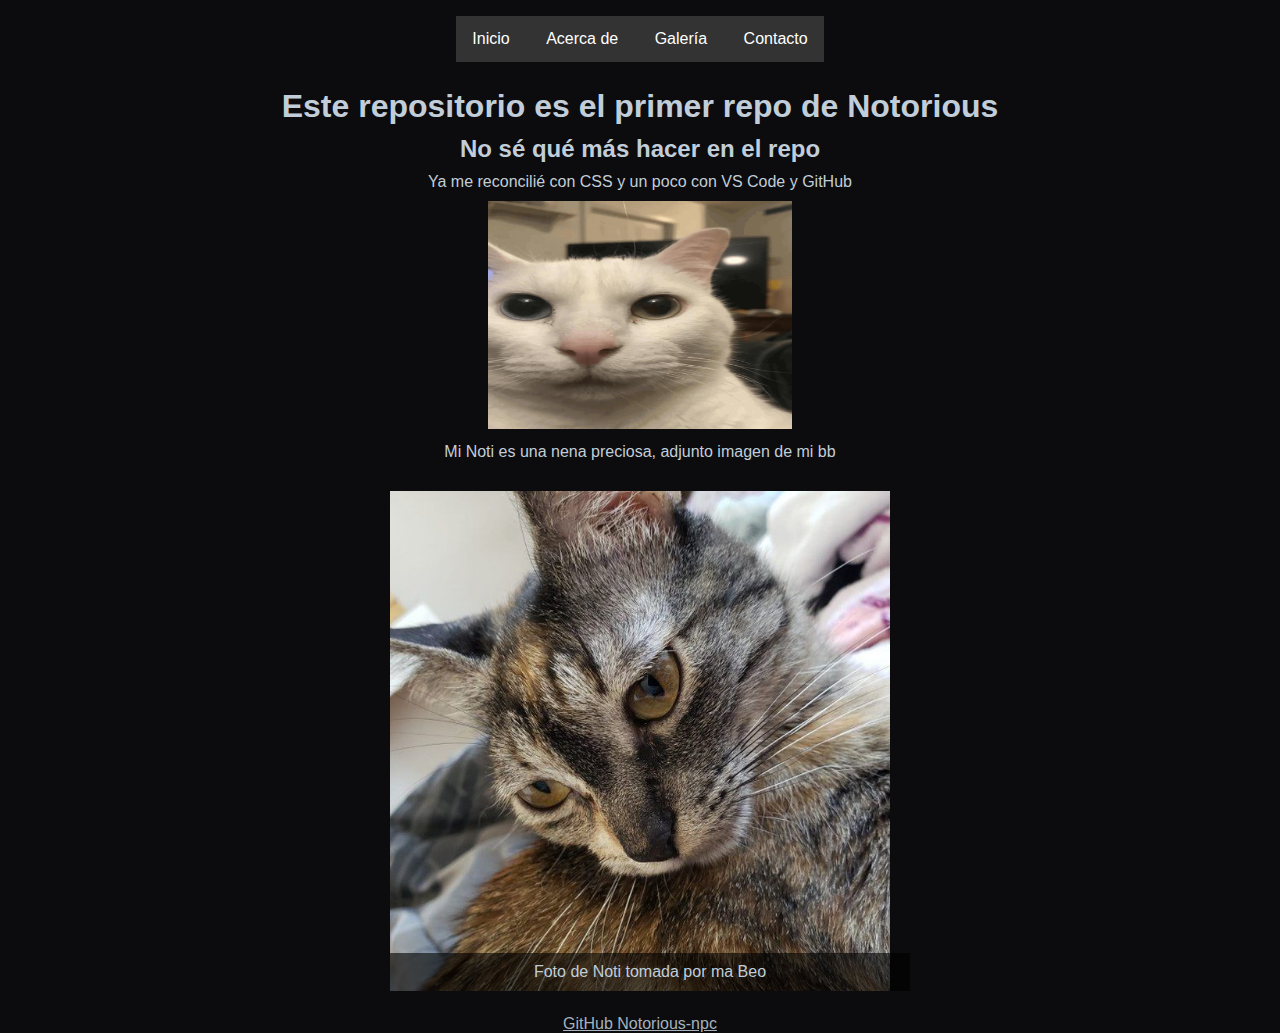
==== index.html @ 2b803927 "(about)index.html" ====
<!DOCTYPE html>
<html>
<head>
    <link rel="stylesheet" href="style.css">
    <title>Notorious</title>
</head>
<body>
    <nav>
        <ul>
            <li><a href="index.html">Inicio</a></li>
            <li><a href="(about)index.html">Acerca de</a></li>
            <li><a href="#gallery">Galería</a></li>
            <li><a href="#contact">Contacto</a></li>
        </ul>
    </nav>
    <div class="content">
        <h1>Este repositorio es el primer repo de Notorious</h1>
        <h2>No sé qué más hacer en el repo</h2>
        <p>Ya me reconcilié con CSS y un poco con VS Code y GitHub</p>
        <img src="heterochromiacat.jpeg" title="Gato" alt="Gato" class="main-image">
        <p>Mi Noti es una nena preciosa, adjunto imagen de mi bb</p>
        <div class="image-container">
            <img src="notibb.jpg" title="Noti bb" alt="Noti bb" style="width:500px;height:500px;">
            <div class="footer">Foto de Noti tomada por ma Beo</div>
        </div>
        <div class="link-container">
            <a href="https://github.com/Notorious-npc">GitHub Notorious-npc</a>
        </div>
    </div>
</body>
</html>
---- style.css ----
body {
  background-color: #0C0B0D;
  color: #C1CED9;
  font-family: Arial, sans-serif;
  margin: 0;
  padding: 0;
  text-align: center;
  display: flex;
  flex-direction: column;
  align-items: center;
}

nav ul {
  list-style-type: none;
  padding: 0;
  background-color: #333;
  width: 100%;
  text-align: center;
}

nav ul li {
  display: inline-block;
}

nav ul li a {
  display: block;
  color: white;
  text-align: center;
  padding: 14px 16px;
  text-decoration: none;
}

nav ul li a:hover {
  background-color: #111;
}

h1, h2, p {
  margin: 10px 0;
}

.main-image {
  width: 304px;
  height: 228px;
}

.image-container {
  position: relative;
  display: inline-block;
  margin-top: 20px;
}

.image-container img {
  display: block;
  width: 100%;
  height: auto;
}

.image-container .footer {
  position: absolute;
  bottom: 0;
  left: 0;
  width: 100%;
  padding: 10px;
  background: rgba(0, 0, 0, 0.6);
  color: #C1CED9;
  text-align: center;
  font-size: 16px;
}

.link-container {
  margin-top: 20px;
}

a {
  color: #A4B3BF;
}

a:hover {
  text-decoration: underline;
}
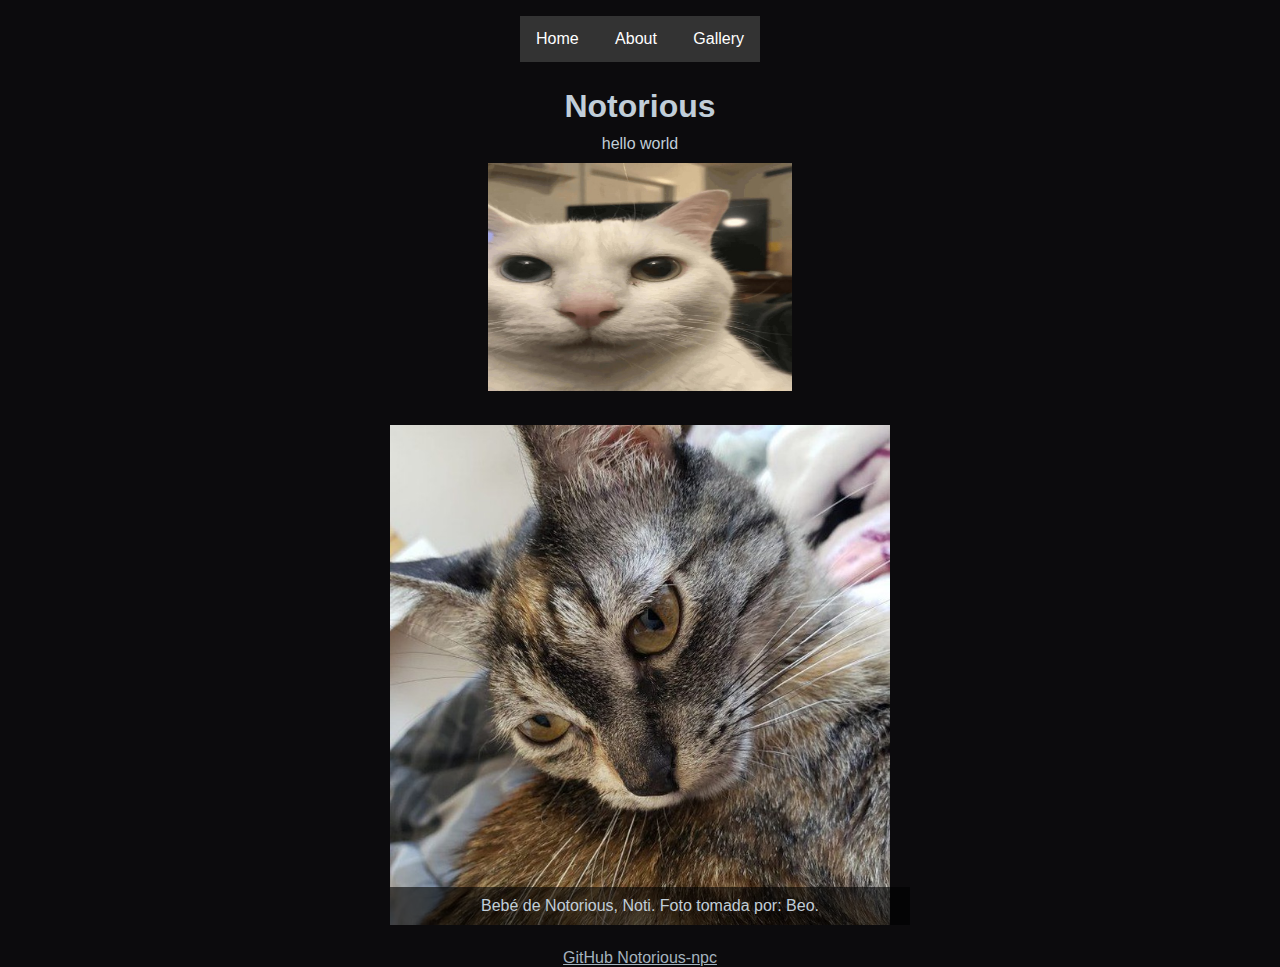
==== commit 5209f5df: "idk" ====
--- a/index.html
+++ b/index.html
@@ -7,21 +7,19 @@
 <body>
     <nav>
         <ul>
-            <li><a href="index.html">Inicio</a></li>
-            <li><a href="(about)index.html">Acerca de</a></li>
-            <li><a href="#gallery">Galería</a></li>
-            <li><a href="#contact">Contacto</a></li>
+            <li><a href="index.html">Home</a></li>
+            <li><a href="(about)index.html">About</a></li>
+            <li><a href="(gall)index.html">Gallery</a></li>
         </ul>
     </nav>
     <div class="content">
-        <h1>Este repositorio es el primer repo de Notorious</h1>
-        <h2>No sé qué más hacer en el repo</h2>
-        <p>Ya me reconcilié con CSS y un poco con VS Code y GitHub</p>
+        <h1>Notorious</h1>
+        <p>hello world</p>
         <img src="heterochromiacat.jpeg" title="Gato" alt="Gato" class="main-image">
-        <p>Mi Noti es una nena preciosa, adjunto imagen de mi bb</p>
+        <p></p>
         <div class="image-container">
             <img src="notibb.jpg" title="Noti bb" alt="Noti bb" style="width:500px;height:500px;">
-            <div class="footer">Foto de Noti tomada por ma Beo</div>
+            <div class="footer">Bebé de Notorious, Noti. Foto tomada por: Beo.</div>
         </div>
         <div class="link-container">
             <a href="https://github.com/Notorious-npc">GitHub Notorious-npc</a>
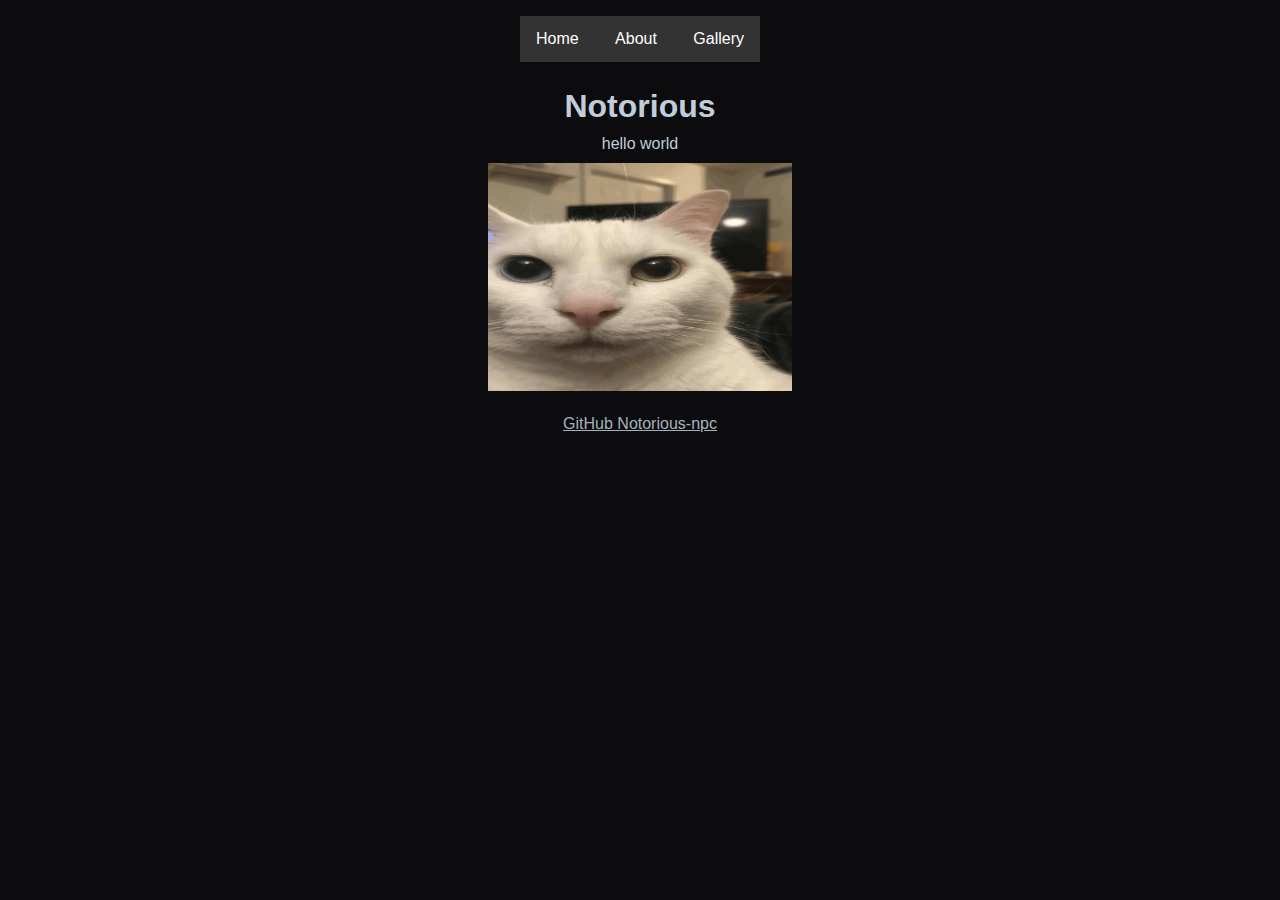
==== commit afac5567: "waaaaa" ====
--- a/index.html
+++ b/index.html
@@ -17,10 +17,6 @@
         <p>hello world</p>
         <img src="heterochromiacat.jpeg" title="Gato" alt="Gato" class="main-image">
         <p></p>
-        <div class="image-container">
-            <img src="notibb.jpg" title="Noti bb" alt="Noti bb" style="width:500px;height:500px;">
-            <div class="footer">Bebé de Notorious, Noti. Foto tomada por: Beo.</div>
-        </div>
         <div class="link-container">
             <a href="https://github.com/Notorious-npc">GitHub Notorious-npc</a>
         </div>
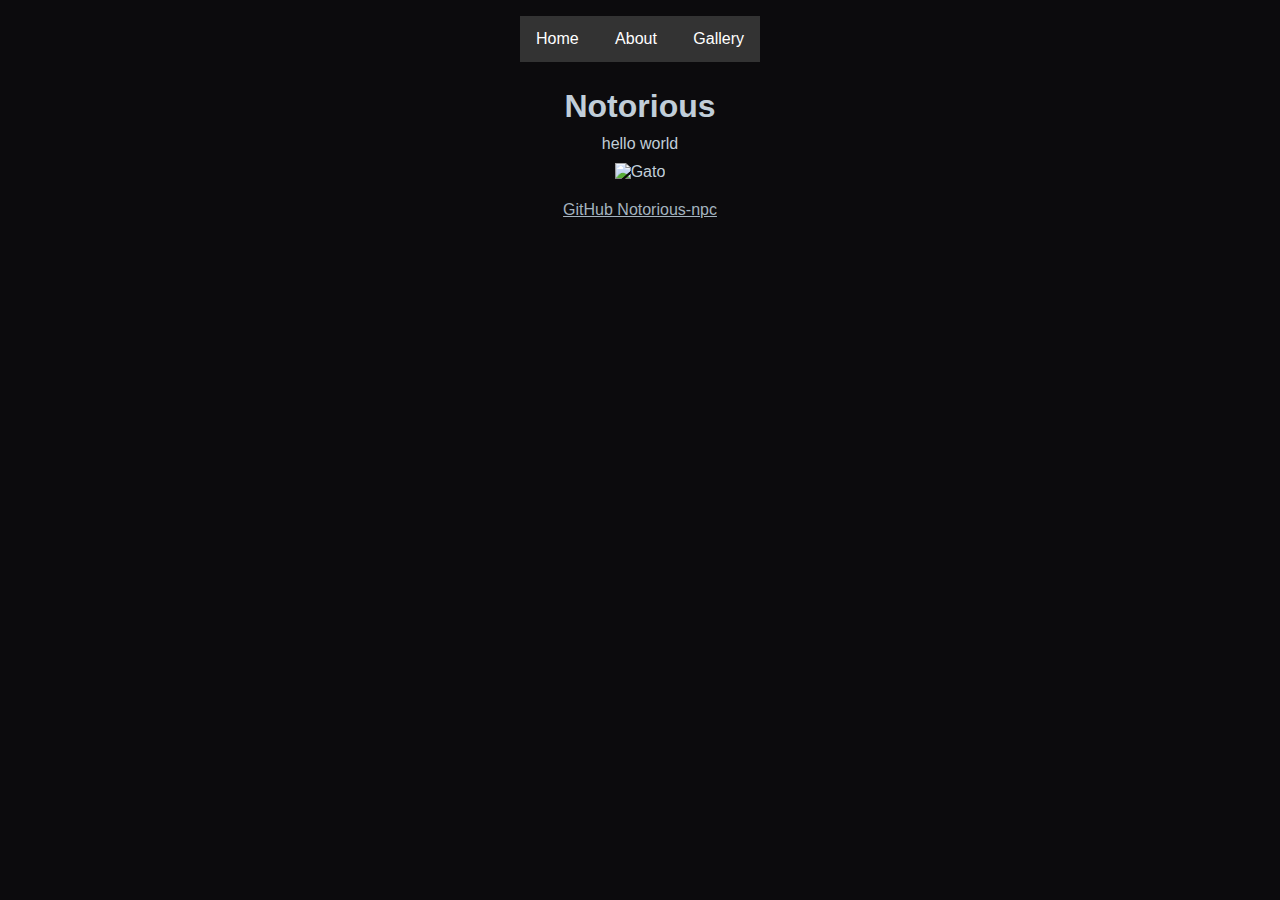
==== commit 7dec5169: "pffffft" ====
--- a/index.html
+++ b/index.html
@@ -8,14 +8,14 @@
     <nav>
         <ul>
             <li><a href="index.html">Home</a></li>
-            <li><a href="(about)index.html">About</a></li>
-            <li><a href="(gall)index.html">Gallery</a></li>
+            <li><a href="about/index.html">About</a></li>
+            <li><a href="gallery/index.html">Gallery</a></li>
         </ul>
     </nav>
     <div class="content">
         <h1>Notorious</h1>
         <p>hello world</p>
-        <img src="heterochromiacat.jpeg" title="Gato" alt="Gato" class="main-image">
+        <img src="images/heterochromiacat.jpeg" title="Gato" alt="Gato" class="main-image">
         <p></p>
         <div class="link-container">
             <a href="https://github.com/Notorious-npc">GitHub Notorious-npc</a>
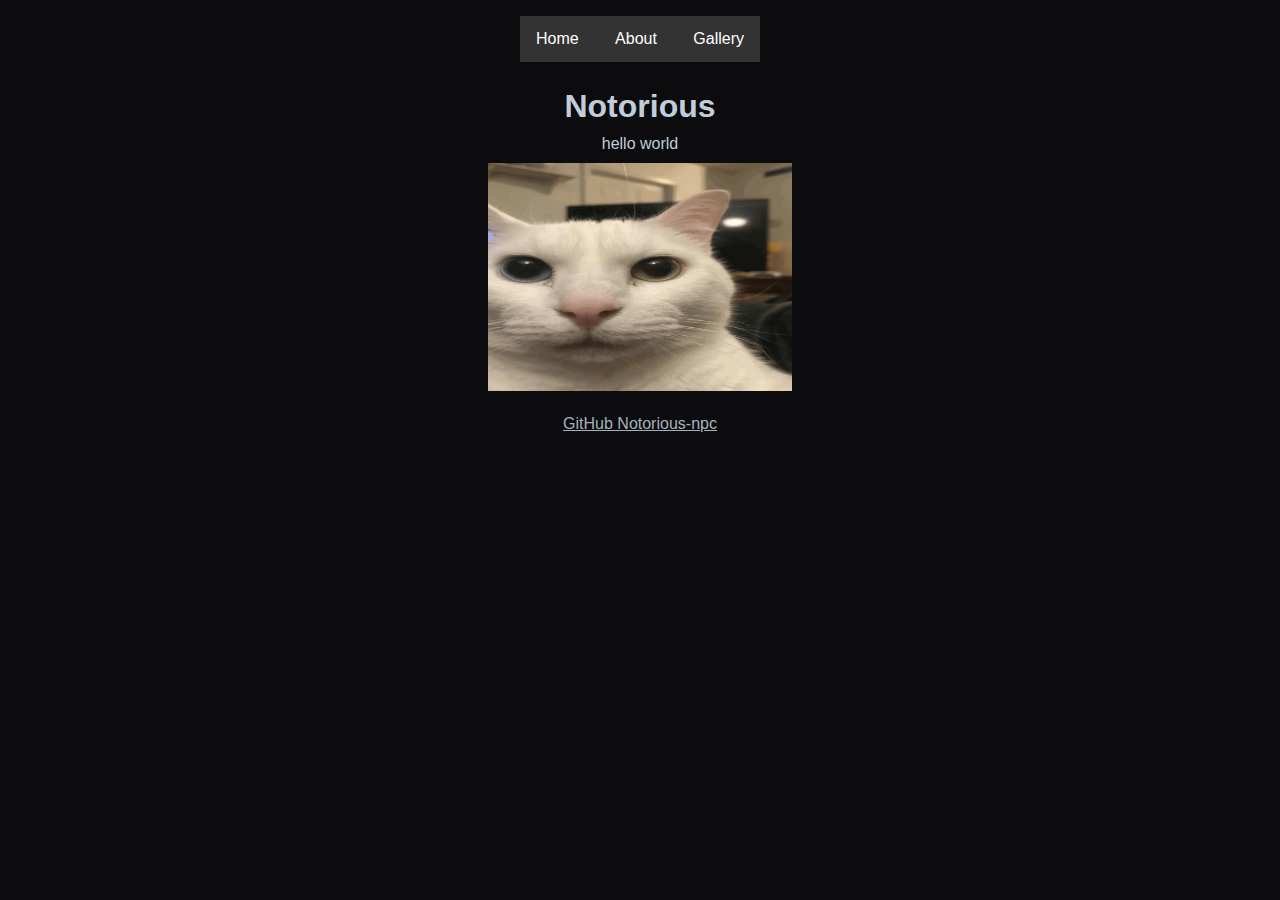
==== commit 4240c0e7: "wohhh" ====
--- a/index.html
+++ b/index.html
@@ -8,14 +8,14 @@
     <nav>
         <ul>
             <li><a href="index.html">Home</a></li>
-            <li><a href="about/index.html">About</a></li>
-            <li><a href="gallery/index.html">Gallery</a></li>
+            <li><a href="(about)index.html">About</a></li>
+            <li><a href="(gall)index.html">Gallery</a></li>
         </ul>
     </nav>
     <div class="content">
         <h1>Notorious</h1>
         <p>hello world</p>
-        <img src="images/heterochromiacat.jpeg" title="Gato" alt="Gato" class="main-image">
+        <img src="heterochromiacat.jpeg" title="Gato" alt="Gato" class="main-image">
         <p></p>
         <div class="link-container">
             <a href="https://github.com/Notorious-npc">GitHub Notorious-npc</a>
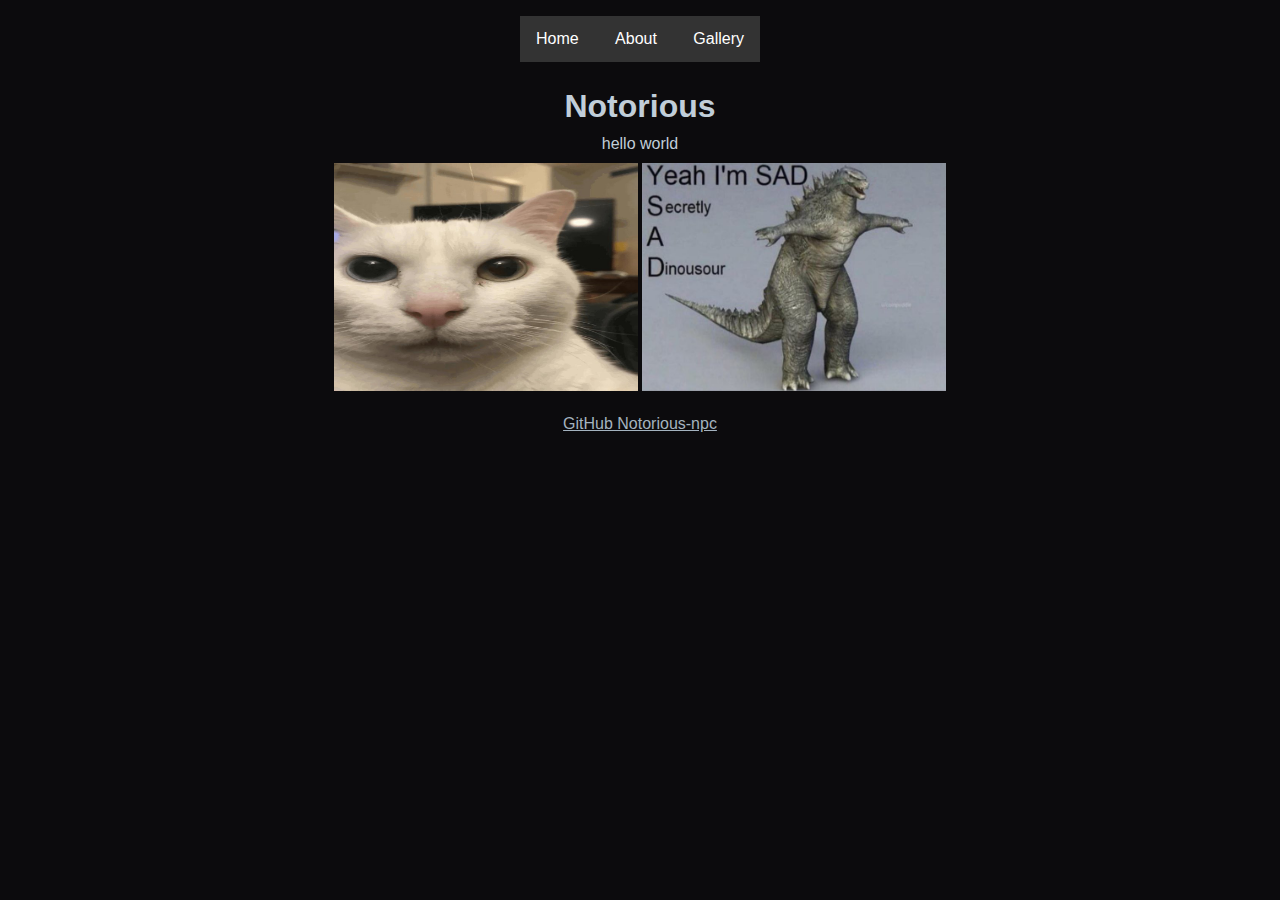
==== commit 496a6534: "yendou" ====
--- a/index.html
+++ b/index.html
@@ -16,7 +16,7 @@
         <h1>Notorious</h1>
         <p>hello world</p>
         <img src="heterochromiacat.jpeg" title="Gato" alt="Gato" class="main-image">
-        <p></p>
+        <img src="sad.jpg" title="SAD" alt="SAD" class="main-image">
         <div class="link-container">
             <a href="https://github.com/Notorious-npc">GitHub Notorious-npc</a>
         </div>
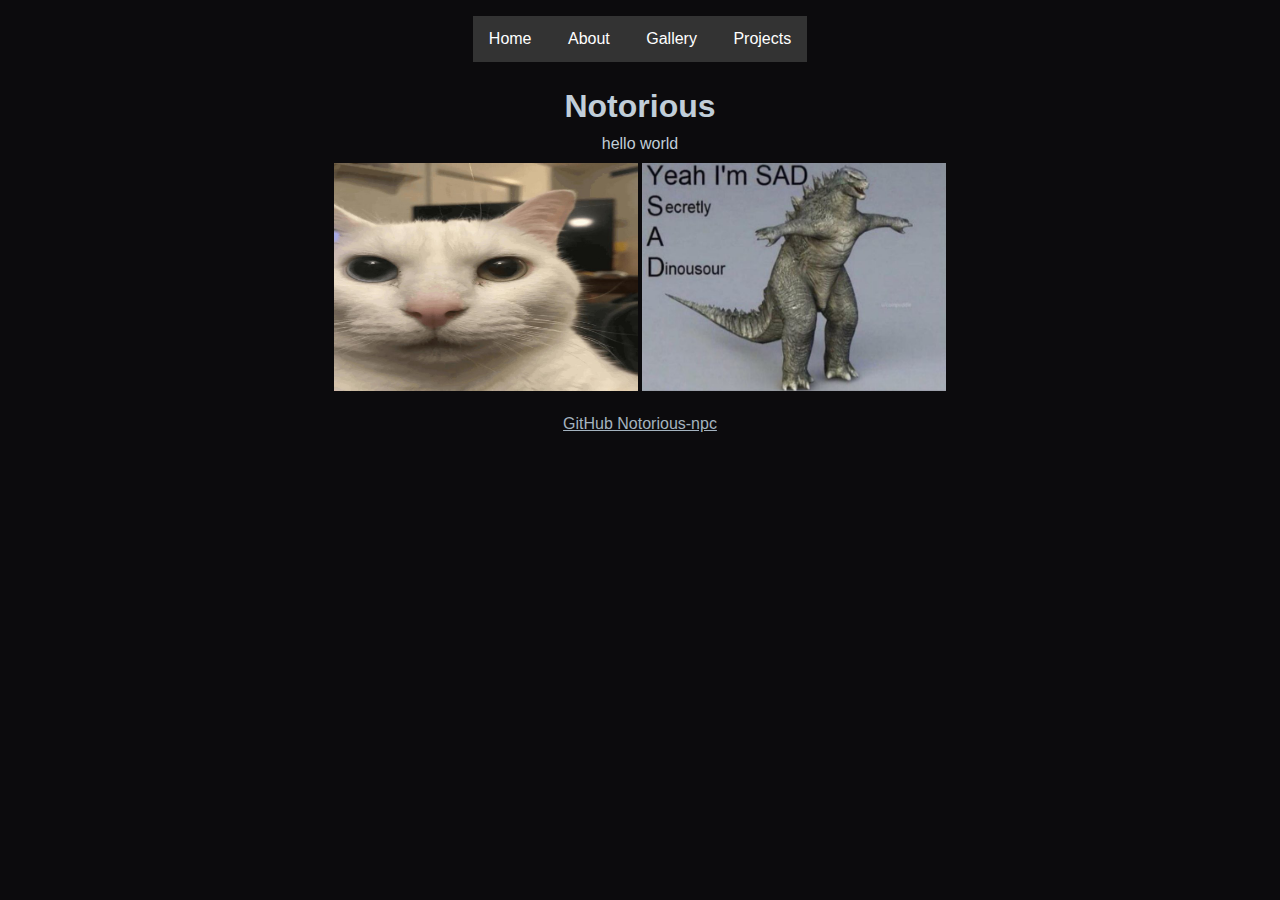
==== commit e885d058: "omgosh" ====
--- a/index.html
+++ b/index.html
@@ -10,6 +10,7 @@
             <li><a href="index.html">Home</a></li>
             <li><a href="(about)index.html">About</a></li>
             <li><a href="(gall)index.html">Gallery</a></li>
+            <li><a href="(proj)index.html">Projects</a></li>
         </ul>
     </nav>
     <div class="content">
--- a/style.css
+++ b/style.css
@@ -43,30 +43,6 @@
   height: 228px;
 }
 
-.image-container {
-  position: relative;
-  display: inline-block;
-  margin-top: 20px;
-}
-
-.image-container img {
-  display: block;
-  width: 100%;
-  height: auto;
-}
-
-.image-container .footer {
-  position: absolute;
-  bottom: 0;
-  left: 0;
-  width: 100%;
-  padding: 10px;
-  background: rgba(0, 0, 0, 0.6);
-  color: #C1CED9;
-  text-align: center;
-  font-size: 16px;
-}
-
 .link-container {
   margin-top: 20px;
 }
@@ -77,4 +53,10 @@
 
 a:hover {
   text-decoration: underline;
-}+}
+
+.game-container {
+  margin-top: 20px;
+  width: 100%;
+  max-width: 600px;
+}
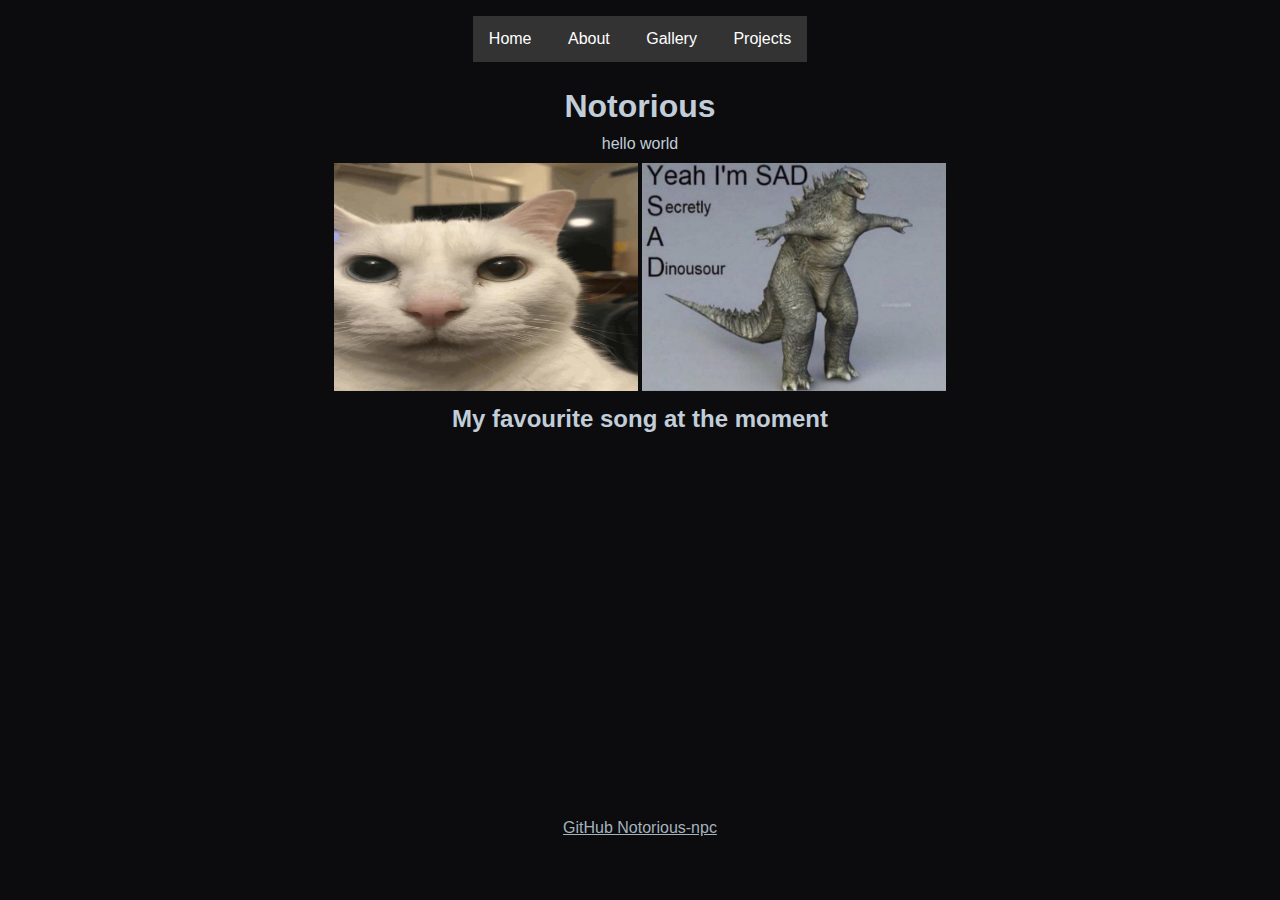
==== commit c86a71c5: ":0" ====
--- a/index.html
+++ b/index.html
@@ -18,6 +18,10 @@
         <p>hello world</p>
         <img src="heterochromiacat.jpeg" title="Gato" alt="Gato" class="main-image">
         <img src="sad.jpg" title="SAD" alt="SAD" class="main-image">
+        <div class="spotify-container">
+            <h2>My favourite song at the moment</h2>
+            <iframe style="border-radius:12px" src="https://open.spotify.com/embed/track/5bsnLiT00hG37qd8p2jdVl?utm_source=generator" width="100%" height="352" frameBorder="0" allowfullscreen="" allow="autoplay; clipboard-write; encrypted-media; fullscreen; picture-in-picture" loading="lazy"></iframe>
+        </div>
         <div class="link-container">
             <a href="https://github.com/Notorious-npc">GitHub Notorious-npc</a>
         </div>
